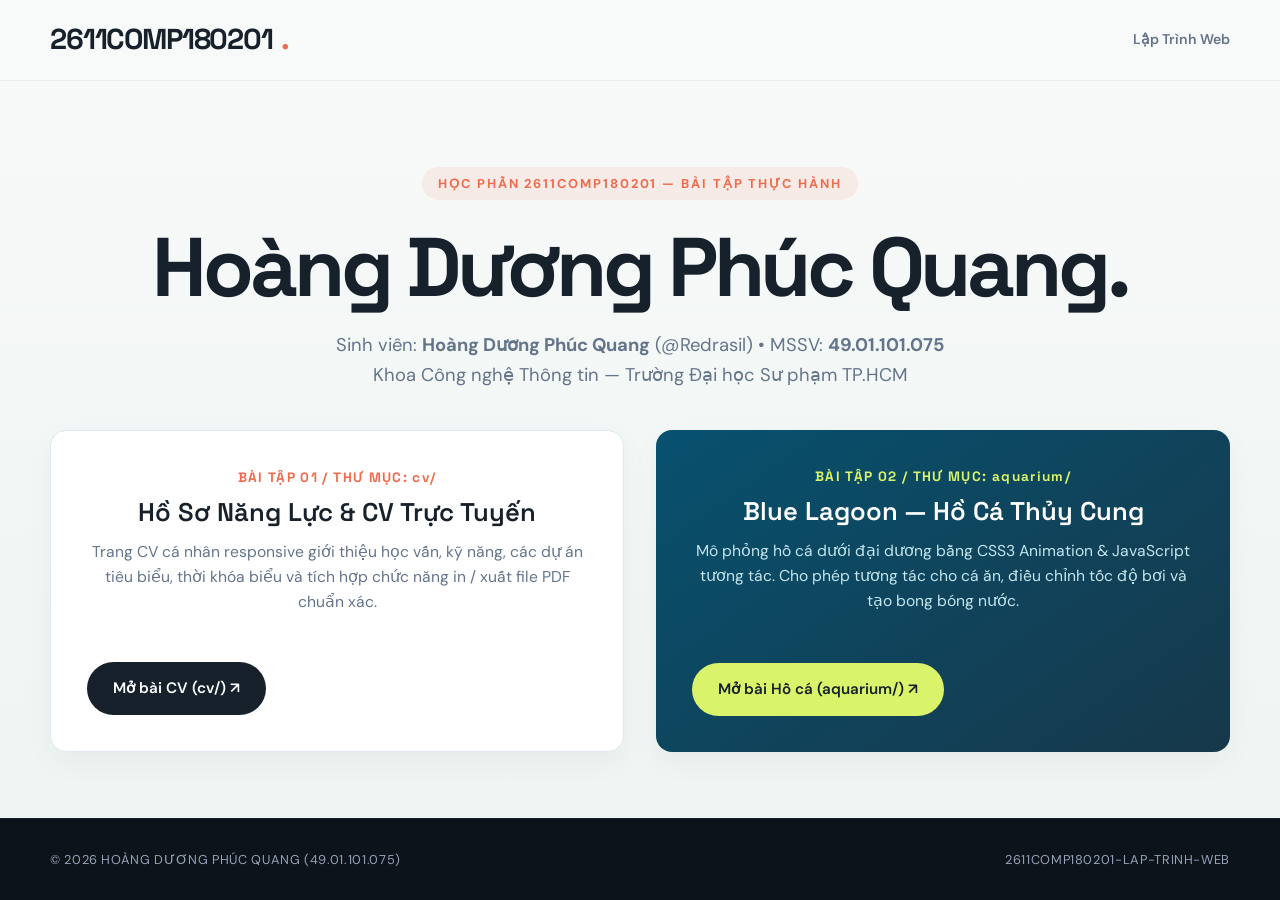
==== index.html @ 9e69446f "Organize CV into dedicated cv folder and complete CV portfolio content" ====
<!DOCTYPE html>
<html lang="vi">
<head>
    <meta charset="UTF-8">
    <meta name="viewport" content="width=device-width, initial-scale=1.0">
    <title>2611COMP180201 - Lập trình Web | Hoàng Dương Phúc Quang</title>
    <link rel="stylesheet" href="cv/style.css">
    <style>
        .portal-wrapper {
            min-height: 100vh;
            display: flex;
            flex-direction: column;
            justify-content: space-between;
            background: linear-gradient(180deg, #f8faf9 0%, #edf4f2 100%);
        }
        .portal-hero {
            padding: 80px 0 60px;
            text-align: center;
        }
        .portal-kicker {
            display: inline-block;
            font-size: 0.8rem;
            letter-spacing: 0.15em;
            font-weight: 700;
            color: var(--coral);
            background: rgba(238, 108, 77, 0.1);
            padding: 6px 16px;
            border-radius: 100px;
            margin-bottom: 20px;
        }
        .portal-grid {
            display: grid;
            grid-template-columns: repeat(auto-fit, minmax(320px, 1fr));
            gap: 32px;
            margin-top: 40px;
        }
        .portal-card {
            background: #ffffff;
            border-radius: 16px;
            padding: 36px;
            border: 1px solid var(--line);
            box-shadow: 0 10px 30px rgba(0, 0, 0, 0.04);
            display: flex;
            flex-direction: column;
            justify-content: space-between;
            transition: all 0.3s ease;
        }
        .portal-card:hover {
            transform: translateY(-6px);
            box-shadow: 0 20px 40px rgba(0, 0, 0, 0.08);
            border-color: var(--ink);
        }
        .portal-card.card-aquarium {
            background: linear-gradient(145deg, #07516f, #17384a);
            color: #ffffff;
            border: none;
        }
        .portal-card.card-aquarium:hover {
            box-shadow: 0 20px 45px rgba(7, 81, 111, 0.4);
        }
        .portal-card.card-aquarium h3,
        .portal-card.card-aquarium p {
            color: #ffffff;
        }
        .portal-card.card-aquarium .muted-text {
            color: #c4e5ec;
        }
        .portal-card-header {
            margin-bottom: 20px;
        }
        .portal-card-num {
            font-family: 'Space Grotesk', sans-serif;
            font-size: 0.85rem;
            font-weight: 700;
            letter-spacing: 0.1em;
            color: var(--coral);
            margin-bottom: 8px;
            display: block;
        }
        .portal-card.card-aquarium .portal-card-num {
            color: var(--accent);
        }
        .portal-card h3 {
            font-size: 1.6rem;
            margin-bottom: 12px;
        }
        .muted-text {
            color: var(--muted);
            font-size: 0.98rem;
            line-height: 1.6;
        }
        .portal-btn {
            margin-top: 28px;
            align-self: flex-start;
        }
    </style>
</head>
<body>
    <div class="portal-wrapper">
        <header class="site-header">
            <div class="nav container">
                <a class="brand" href="index.html">2611COMP180201<span>.</span></a>
                <span style="font-size: 0.88rem; font-weight: 600; color: var(--muted);">Lập Trình Web</span>
            </div>
        </header>

        <main class="portal-hero container">
            <span class="portal-kicker">HỌC PHẦN 2611COMP180201 — BÀI TẬP THỰC HÀNH</span>
            <h1>Hoàng Dương Phúc Quang<span>.</span></h1>
            <p class="muted-text" style="font-size: 1.15rem; max-width: 650px; margin: 16px auto 0;">
                Sinh viên: <b>Hoàng Dương Phúc Quang</b> (@Redrasil) &bull; MSSV: <b>49.01.101.075</b><br>
                Khoa Công nghệ Thông tin — Trường Đại học Sư phạm TP.HCM
            </p>

            <div class="portal-grid">
                <!-- Bài 1: CV -->
                <div class="portal-card">
                    <div class="portal-card-header">
                        <span class="portal-card-num">BÀI TẬP 01 / THƯ MỤC: cv/</span>
                        <h3>Hồ Sơ Năng Lực & CV Trực Tuyến</h3>
                        <p class="muted-text">
                            Trang CV cá nhân responsive giới thiệu học vấn, kỹ năng, các dự án tiêu biểu, thời khóa biểu và tích hợp chức năng in / xuất file PDF chuẩn xác.
                        </p>
                    </div>
                    <a class="button button-primary portal-btn" href="cv/index.html">Mở bài CV (cv/) ↗</a>
                </div>

                <!-- Bài 2: Aquarium -->
                <div class="portal-card card-aquarium">
                    <div class="portal-card-header">
                        <span class="portal-card-num">BÀI TẬP 02 / THƯ MỤC: aquarium/</span>
                        <h3>Blue Lagoon — Hồ Cá Thủy Cung</h3>
                        <p class="muted-text">
                            Mô phỏng hồ cá dưới đại dương bằng CSS3 Animation & JavaScript tương tác. Cho phép tương tác cho cá ăn, điều chỉnh tốc độ bơi và tạo bong bóng nước.
                        </p>
                    </div>
                    <a class="button button-accent portal-btn" href="aquarium/index.html">Mở bài Hồ cá (aquarium/) ↗</a>
                </div>
            </div>
        </main>

        <footer class="site-footer">
            <div class="container footer-content">
                <span>© 2026 HOÀNG DƯƠNG PHÚC QUANG (49.01.101.075)</span>
                <span>2611COMP180201-LAP-TRINH-WEB</span>
            </div>
        </footer>
    </div>
</body>
</html>
---- cv/style.css ----
@import url('https://fonts.googleapis.com/css2?family=DM+Sans:ital,wght@0,400;0,500;0,700;1,400&family=Space+Grotesk:wght@500;600;700&display=swap');

:root {
    --ink: #17212b;
    --ink-light: #2c3e50;
    --muted: #64748b;
    --line: #e2e8f0;
    --accent: #d9f36a;
    --accent-hover: #c7e64f;
    --coral: #ee6c4d;
    --paper: #f8faf9;
    --paper-card: #ffffff;
    --soft: #edf4f2;
    --dark: #111822;
    --dark-surface: #1a2332;
    --tag-bg: #eef2f6;
    --radius: 12px;
    --transition: all 0.25s cubic-bezier(0.16, 1, 0.3, 1);
}

* {
    box-sizing: border-box;
    margin: 0;
    padding: 0;
}

html {
    scroll-behavior: smooth;
}

body {
    color: var(--ink);
    background-color: var(--paper);
    font-family: 'DM Sans', -apple-system, BlinkMacSystemFont, 'Segoe UI', Roboto, sans-serif;
    font-size: 16px;
    line-height: 1.65;
    -webkit-font-smoothing: antialiased;
}

h1, h2, h3, h4 {
    font-family: 'Space Grotesk', sans-serif;
    color: var(--ink);
    line-height: 1.15;
}

h1 {
    font-size: clamp(3rem, 6.5vw, 6rem);
    letter-spacing: -0.05em;
    font-weight: 700;
}

h2 {
    font-size: clamp(1.85rem, 3.8vw, 3.2rem);
    letter-spacing: -0.04em;
    font-weight: 700;
}

h3 {
    font-size: 1.35rem;
    font-weight: 600;
}

a {
    color: inherit;
    text-decoration: none;
    transition: var(--transition);
}

p {
    margin-bottom: 1rem;
}

p:last-child {
    margin-bottom: 0;
}

.container {
    width: min(1180px, calc(100% - 48px));
    margin: 0 auto;
}

/* ================= HEADER & NAV ================= */
.site-header {
    position: sticky;
    top: 0;
    background: rgba(248, 250, 249, 0.92);
    backdrop-filter: blur(12px);
    -webkit-backdrop-filter: blur(12px);
    z-index: 100;
    border-bottom: 1px solid rgba(220, 228, 232, 0.6);
}

.nav {
    height: 80px;
    display: flex;
    align-items: center;
    justify-content: space-between;
}

.brand {
    font-family: 'Space Grotesk', sans-serif;
    font-size: 1.8rem;
    font-weight: 700;
    letter-spacing: -0.04em;
    display: flex;
    align-items: center;
    gap: 8px;
}

.brand span {
    color: var(--coral);
}

.brand small {
    font-size: 0.75rem;
    color: var(--muted);
    font-weight: 500;
    letter-spacing: 0.05em;
    text-transform: uppercase;
}

.nav-links {
    display: flex;
    align-items: center;
    gap: 22px;
}

.nav-links a {
    color: var(--ink);
    font-size: 0.88rem;
    font-weight: 500;
    position: relative;
    padding: 6px 0;
}

.nav-links a:hover,
.nav-links a.active {
    color: var(--coral);
}

.nav-links a.nav-aquarium {
    border: 1px solid var(--ink);
    border-radius: 100px;
    padding: 8px 16px;
    background: transparent;
    transition: var(--transition);
}

.nav-links a.nav-aquarium:hover {
    background: var(--ink);
    color: var(--accent);
}

.nav-toggle {
    display: none;
    background: none;
    border: none;
    font-size: 1.5rem;
    cursor: pointer;
    color: var(--ink);
    padding: 8px;
}

/* ================= HERO SECTION ================= */
.hero {
    min-height: calc(100vh - 80px);
    display: grid;
    grid-template-columns: 1.25fr 0.75fr;
    align-items: center;
    gap: 40px;
    padding: 60px 0 90px;
}

.hero-copy {
    max-width: 650px;
}

.kicker {
    display: inline-flex;
    align-items: center;
    gap: 10px;
    font-size: 0.75rem;
    letter-spacing: 0.14em;
    font-weight: 700;
    color: var(--coral);
    text-transform: uppercase;
    background: rgba(238, 108, 77, 0.08);
    padding: 6px 14px;
    border-radius: 100px;
    margin-bottom: 24px;
}

.status-dot {
    width: 8px;
    height: 8px;
    background: #10b981;
    border-radius: 50%;
    box-shadow: 0 0 0 4px rgba(16, 185, 129, 0.2);
    animation: pulse 2s infinite;
}

@keyframes pulse {
    0% { box-shadow: 0 0 0 0 rgba(16, 185, 129, 0.4); }
    70% { box-shadow: 0 0 0 8px rgba(16, 185, 129, 0); }
    100% { box-shadow: 0 0 0 0 rgba(16, 185, 129, 0); }
}

.hero h1 {
    margin-bottom: 8px;
}

.hero-name-en {
    font-size: clamp(1.4rem, 2.5vw, 2.2rem);
    color: var(--coral);
    font-weight: 600;
    font-family: 'Space Grotesk', sans-serif;
    margin-bottom: 20px;
}

.hero-role {
    display: inline-block;
    font-size: 1.1rem;
    font-weight: 700;
    color: var(--ink);
    border-bottom: 2px solid var(--accent);
    padding-bottom: 2px;
    margin-bottom: 20px;
}

.hero-intro {
    color: var(--muted);
    font-size: 1.12rem;
    margin-bottom: 32px;
    line-height: 1.7;
}

.hero-intro b {
    color: var(--ink);
    font-weight: 600;
}

.hero-actions {
    display: flex;
    flex-wrap: wrap;
    align-items: center;
    gap: 16px;
}

.button {
    border: none;
    border-radius: 100px;
    display: inline-flex;
    align-items: center;
    gap: 12px;
    padding: 14px 26px;
    font-family: 'DM Sans', sans-serif;
    font-weight: 600;
    font-size: 0.95rem;
    cursor: pointer;
    transition: var(--transition);
    text-align: center;
}

.button-primary {
    background: var(--ink);
    color: #ffffff;
}

.button-primary:hover {
    background: var(--coral);
    transform: translateY(-2px);
    box-shadow: 0 8px 20px rgba(238, 108, 77, 0.25);
}

.button-secondary {
    background: #ffffff;
    color: var(--ink);
    border: 1px solid var(--line);
}

.button-secondary:hover {
    border-color: var(--ink);
    transform: translateY(-2px);
}

.button-accent {
    background: var(--accent);
    color: var(--ink);
}

.button-accent:hover {
    background: var(--accent-hover);
    transform: translateY(-2px);
    box-shadow: 0 8px 20px rgba(217, 243, 106, 0.35);
}

.hero-aside {
    justify-self: center;
    display: flex;
    flex-direction: column;
    align-items: center;
    text-align: center;
}

.avatar-wrapper {
    position: relative;
    width: 280px;
    height: 280px;
}

.avatar-frame {
    width: 100%;
    height: 100%;
    border-radius: 28px;
    overflow: hidden;
    background: #ffffff;
    box-shadow: 18px 18px 0 var(--accent), 0 20px 40px rgba(0, 0, 0, 0.08);
    transform: rotate(3deg);
    transition: var(--transition);
    border: 4px solid #ffffff;
}

.avatar-wrapper:hover .avatar-frame {
    transform: rotate(0deg) scale(1.02);
    box-shadow: 22px 22px 0 var(--coral), 0 25px 45px rgba(0, 0, 0, 0.12);
}

.avatar-frame img {
    width: 100%;
    height: 100%;
    display: block;
    object-fit: cover;
    object-position: center 30%;
}

.student-badge {
    margin-top: 36px;
    background: #ffffff;
    padding: 12px 22px;
    border-radius: 100px;
    border: 1px solid var(--line);
    box-shadow: 0 4px 15px rgba(0, 0, 0, 0.04);
    font-size: 0.85rem;
    font-weight: 600;
    color: var(--ink);
}

.student-badge span {
    color: var(--coral);
}

.aside-note {
    color: var(--muted);
    font-size: 0.9rem;
    font-style: italic;
    margin-top: 16px;
    max-width: 270px;
    line-height: 1.5;
}

/* ================= STATS BAR ================= */
.stats-bar {
    background: var(--ink);
    color: #ffffff;
    padding: 32px 0;
}

.stats {
    display: grid;
    grid-template-columns: repeat(4, 1fr);
    gap: 20px;
}

.stats-item {
    border-right: 1px solid rgba(255, 255, 255, 0.12);
    padding: 0 24px;
}

.stats-item:first-child {
    padding-left: 0;
}

.stats-item:last-child {
    border-right: none;
}

.stats-item strong {
    display: block;
    color: var(--accent);
    font-family: 'Space Grotesk', sans-serif;
    font-size: 2.2rem;
    font-weight: 700;
    line-height: 1;
    margin-bottom: 6px;
}

.stats-item span {
    color: #94a3b8;
    font-size: 0.85rem;
    font-weight: 500;
}

/* ================= COMMON SECTION STYLES ================= */
.section {
    padding: 100px 0;
    position: relative;
}

.section-label {
    display: flex;
    gap: 14px;
    align-items: center;
    margin-bottom: 32px;
    color: var(--coral);
}

.section-label span {
    font-family: 'Space Grotesk', sans-serif;
    font-weight: 700;
    font-size: 0.85rem;
    letter-spacing: 0.08em;
}

.section-label p {
    font-size: 0.75rem;
    letter-spacing: 0.16em;
    font-weight: 700;
    text-transform: uppercase;
}

.section-label.light {
    color: var(--accent);
}

.section-title-row {
    display: flex;
    justify-content: space-between;
    align-items: flex-end;
    gap: 30px;
    margin-bottom: 48px;
}

.section-title-row p {
    max-width: 380px;
    color: var(--muted);
    font-size: 0.95rem;
}

.section-soft {
    background: var(--soft);
}

.section-dark {
    background: var(--dark);
    color: #ffffff;
}

.section-dark h2,
.section-dark h3 {
    color: #ffffff;
}

/* ================= ABOUT ME ================= */
.about-grid {
    display: grid;
    grid-template-columns: 1fr 1fr;
    gap: 80px;
    align-items: start;
}

.about-grid h2 em,
.journey-grid h2 em {
    font-style: normal;
    color: var(--coral);
}

.about-copy {
    color: var(--muted);
    font-size: 1.05rem;
    line-height: 1.75;
}

.about-copy p b {
    color: var(--ink);
}

.info-cards {
    display: grid;
    grid-template-columns: repeat(2, 1fr);
    gap: 16px;
    margin: 24px 0;
}

.info-card {
    background: #ffffff;
    padding: 18px;
    border-radius: var(--radius);
    border: 1px solid var(--line);
}

.info-card h4 {
    font-size: 0.85rem;
    color: var(--coral);
    text-transform: uppercase;
    letter-spacing: 0.05em;
    margin-bottom: 6px;
}

.info-card p {
    font-size: 0.95rem;
    color: var(--ink);
    font-weight: 500;
    margin: 0;
}

.interest-list {
    display: flex;
    flex-wrap: wrap;
    gap: 10px;
    padding: 0;
    list-style: none;
    margin: 28px 0;
}

.interest-list li {
    background: #ffffff;
    border: 1px solid var(--line);
    border-radius: 100px;
    padding: 6px 16px;
    color: var(--ink);
    font-size: 0.82rem;
    font-weight: 500;
}

.social-links {
    display: flex;
    flex-wrap: wrap;
    gap: 20px;
    margin-top: 24px;
}

.social-links a {
    color: var(--ink);
    font-weight: 700;
    font-size: 0.92rem;
    display: inline-flex;
    align-items: center;
    gap: 6px;
}

.social-links a:hover {
    color: var(--coral);
}

/* ================= TOOLKIT & SKILLS ================= */
.toolkit-grid {
    display: grid;
    grid-template-columns: 0.85fr 1.15fr;
    gap: 80px;
}

.toolkit-header h2 {
    margin-bottom: 16px;
}

.toolkit-header .muted {
    color: #94a3b8;
    font-size: 1.05rem;
    line-height: 1.6;
}

.skill-groups {
    display: flex;
    flex-direction: column;
    gap: 32px;
}

.skill-group {
    background: var(--dark-surface);
    border-radius: var(--radius);
    padding: 24px 28px;
    border: 1px solid rgba(255, 255, 255, 0.08);
}

.skill-group-title {
    display: flex;
    justify-content: space-between;
    align-items: center;
    margin-bottom: 18px;
}

.skill-group-title h3 {
    font-size: 1.15rem;
    color: var(--accent);
}

.skill-group-title span {
    font-size: 0.75rem;
    color: #94a3b8;
    text-transform: uppercase;
    letter-spacing: 0.08em;
}

.skill-items {
    display: flex;
    flex-direction: column;
    gap: 16px;
}

.skill-item-header {
    display: flex;
    justify-content: space-between;
    font-size: 0.9rem;
    margin-bottom: 6px;
}

.skill-item-header b {
    color: #ffffff;
    font-weight: 500;
}

.skill-item-header span {
    color: #94a3b8;
    font-size: 0.8rem;
}

.skill-bar {
    width: 100%;
    height: 7px;
    background: rgba(255, 255, 255, 0.1);
    border-radius: 10px;
    overflow: hidden;
}

.skill-bar-fill {
    height: 100%;
    background: linear-gradient(90deg, var(--coral), var(--accent));
    border-radius: 10px;
    transition: width 1s ease-in-out;
}

.pill-tags {
    display: flex;
    flex-wrap: wrap;
    gap: 8px;
    margin-top: 14px;
}

.pill-tag {
    background: rgba(255, 255, 255, 0.06);
    color: #e2e8f0;
    font-size: 0.78rem;
    padding: 4px 12px;
    border-radius: 100px;
    border: 1px solid rgba(255, 255, 255, 0.1);
}

/* ================= PROJECTS ================= */
.project-grid {
    display: grid;
    grid-template-columns: repeat(2, 1fr);
    gap: 28px;
}

.project-card {
    background: #ffffff;
    border: 1px solid var(--line);
    border-radius: var(--radius);
    padding: 32px;
    display: flex;
    flex-direction: column;
    justify-content: space-between;
    position: relative;
    overflow: hidden;
    transition: var(--transition);
}

.project-card:hover {
    transform: translateY(-4px);
    box-shadow: 0 16px 36px rgba(0, 0, 0, 0.07);
    border-color: rgba(23, 33, 43, 0.2);
}

.project-featured {
    grid-column: span 2;
    background: linear-gradient(135deg, #07516f 0%, #17384a 100%);
    color: #ffffff;
    border: none;
}

.project-featured:hover {
    box-shadow: 0 20px 45px rgba(7, 81, 111, 0.35);
}

.project-featured h3,
.project-featured p {
    color: #ffffff;
}

.project-featured .project-desc {
    color: #c4e5ec;
}

.project-badge-top {
    display: flex;
    justify-content: space-between;
    align-items: center;
    margin-bottom: 20px;
}

.project-index {
    font-size: 0.75rem;
    font-weight: 700;
    letter-spacing: 0.14em;
    color: var(--coral);
}

.project-featured .project-index {
    color: var(--accent);
}

.project-status-tag {
    font-size: 0.72rem;
    font-weight: 700;
    padding: 4px 10px;
    border-radius: 100px;
    text-transform: uppercase;
    background: rgba(0, 0, 0, 0.05);
    color: var(--muted);
}

.project-featured .project-status-tag {
    background: rgba(255, 255, 255, 0.15);
    color: #ffffff;
}

.project-body h3 {
    font-size: 1.5rem;
    margin-bottom: 12px;
}

.project-desc {
    color: var(--muted);
    font-size: 0.95rem;
    line-height: 1.6;
    margin-bottom: 20px;
}

.project-tags {
    display: flex;
    flex-wrap: wrap;
    gap: 8px;
    margin-bottom: 24px;
}

.project-tag {
    font-size: 0.75rem;
    font-weight: 600;
    background: var(--tag-bg);
    color: var(--ink);
    padding: 4px 10px;
    border-radius: 6px;
}

.project-featured .project-tag {
    background: rgba(255, 255, 255, 0.12);
    color: #ffffff;
}

.project-footer {
    display: flex;
    align-items: center;
    justify-content: space-between;
    padding-top: 18px;
    border-top: 1px solid var(--line);
}

.project-featured .project-footer {
    border-top-color: rgba(255, 255, 255, 0.15);
}

.project-link {
    font-weight: 700;
    font-size: 0.9rem;
    display: inline-flex;
    align-items: center;
    gap: 6px;
    color: var(--coral);
}

.project-featured .project-link {
    color: var(--accent);
}

.project-link:hover {
    text-decoration: underline;
}

/* ================= JOURNEY & EDUCATION ================= */
.journey-grid {
    display: grid;
    grid-template-columns: 0.8fr 1.2fr;
    gap: 80px;
}

.timeline {
    position: relative;
    padding-left: 28px;
}

.timeline::before {
    content: '';
    position: absolute;
    top: 6px;
    bottom: 6px;
    left: 4px;
    width: 2px;
    background: var(--line);
}

.timeline-item {
    position: relative;
    margin-bottom: 38px;
}

.timeline-item:last-child {
    margin-bottom: 0;
}

.timeline-dot {
    position: absolute;
    left: -28px;
    top: 5px;
    width: 10px;
    height: 10px;
    border-radius: 50%;
    background: var(--coral);
    box-shadow: 0 0 0 4px var(--paper);
}

.timeline-time {
    font-size: 0.8rem;
    font-weight: 700;
    letter-spacing: 0.08em;
    color: var(--coral);
    text-transform: uppercase;
    margin-bottom: 4px;
    display: block;
}

.timeline-item h3 {
    font-size: 1.2rem;
    margin-bottom: 6px;
}

.timeline-institution {
    font-weight: 600;
    color: var(--ink);
    font-size: 0.9rem;
    margin-bottom: 8px;
}

.timeline-desc {
    color: var(--muted);
    font-size: 0.92rem;
    line-height: 1.6;
}

/* ================= SCHEDULE ================= */
.table-wrap {
    overflow-x: auto;
    background: #ffffff;
    border-radius: var(--radius);
    border: 1px solid var(--line);
    box-shadow: 0 4px 18px rgba(0, 0, 0, 0.03);
}

table {
    width: 100%;
    border-collapse: collapse;
    text-align: left;
}

th, td {
    padding: 18px 24px;
    border-bottom: 1px solid var(--line);
}

th {
    color: var(--coral);
    font-size: 0.72rem;
    font-weight: 700;
    letter-spacing: 0.12em;
    text-transform: uppercase;
    background: #fbfcfd;
}

td {
    color: var(--ink);
    font-size: 0.95rem;
}

tr:last-child td {
    border-bottom: none;
}

.badge-tag {
    display: inline-block;
    padding: 4px 10px;
    border-radius: 100px;
    font-size: 0.75rem;
    font-weight: 600;
}

.badge-blue {
    background: #e0f2fe;
    color: #0369a1;
}

.badge-green {
    background: #dcfce7;
    color: #15803d;
}

.badge-purple {
    background: #f3e8ff;
    color: #7e22ce;
}

/* ================= CONTACT SECTION ================= */
.contact-section {
    background: var(--ink);
    color: #ffffff;
    padding: 100px 0;
}

.contact-grid {
    display: grid;
    grid-template-columns: 1fr 1fr;
    gap: 80px;
}

.contact-info h2 {
    color: #ffffff;
    margin-bottom: 20px;
}

.contact-info .muted {
    color: #94a3b8;
    font-size: 1.05rem;
    line-height: 1.7;
    margin-bottom: 36px;
}

.contact-details {
    display: flex;
    flex-direction: column;
    gap: 20px;
}

.contact-item {
    display: flex;
    align-items: center;
    gap: 16px;
}

.contact-icon {
    width: 44px;
    height: 44px;
    background: rgba(255, 255, 255, 0.06);
    border: 1px solid rgba(255, 255, 255, 0.1);
    border-radius: 50%;
    display: flex;
    align-items: center;
    justify-content: center;
    color: var(--accent);
    font-size: 1.1rem;
}

.contact-meta span {
    display: block;
    font-size: 0.75rem;
    color: #94a3b8;
    text-transform: uppercase;
    letter-spacing: 0.06em;
}

.contact-meta a,
.contact-meta p {
    color: #ffffff;
    font-weight: 600;
    font-size: 0.95rem;
    margin: 0;
}

.contact-meta a:hover {
    color: var(--accent);
}

.contact-form {
    display: grid;
    gap: 20px;
    background: var(--dark-surface);
    padding: 36px;
    border-radius: var(--radius);
    border: 1px solid rgba(255, 255, 255, 0.08);
}

.form-group {
    display: flex;
    flex-direction: column;
    gap: 8px;
}

.form-group label {
    font-size: 0.85rem;
    color: #cbd5e1;
    font-weight: 500;
}

.form-group input,
.form-group textarea {
    width: 100%;
    padding: 14px 16px;
    background: rgba(255, 255, 255, 0.04);
    border: 1px solid rgba(255, 255, 255, 0.15);
    border-radius: 8px;
    color: #ffffff;
    font-family: inherit;
    font-size: 0.95rem;
    transition: var(--transition);
}

.form-group input:focus,
.form-group textarea:focus {
    outline: none;
    border-color: var(--accent);
    background: rgba(255, 255, 255, 0.08);
    box-shadow: 0 0 0 3px rgba(217, 243, 106, 0.15);
}

.contact-form .button {
    margin-top: 8px;
    justify-self: start;
}

/* ================= TOAST NOTIFICATION ================= */
.toast {
    position: fixed;
    bottom: 30px;
    right: 30px;
    background: #10b981;
    color: #ffffff;
    padding: 16px 24px;
    border-radius: 100px;
    box-shadow: 0 10px 25px rgba(16, 185, 129, 0.35);
    font-weight: 600;
    font-size: 0.9rem;
    display: flex;
    align-items: center;
    gap: 10px;
    z-index: 1000;
    transform: translateY(120px);
    opacity: 0;
    transition: all 0.35s cubic-bezier(0.16, 1, 0.3, 1);
    pointer-events: none;
}

.toast.show {
    transform: translateY(0);
    opacity: 1;
}

/* ================= FOOTER ================= */
.site-footer {
    background: #0d131a;
    color: #94a3b8;
    padding: 30px 0;
    border-top: 1px solid rgba(255, 255, 255, 0.05);
    font-size: 0.8rem;
    letter-spacing: 0.05em;
}

.footer-content {
    display: flex;
    justify-content: space-between;
    align-items: center;
}

.footer-content a {
    color: #ffffff;
    font-weight: 700;
}

.footer-content a:hover {
    color: var(--coral);
}

/* ================= PRINT STYLES ================= */
@media print {
    body {
        background: #ffffff;
        color: #000000;
        font-size: 11pt;
    }

    .site-header,
    .nav-toggle,
    .hero-actions,
    .contact-form,
    .site-footer,
    .toast,
    .nav-aquarium,
    .project-link {
        display: none !important;
    }

    .container {
        width: 100% !important;
        margin: 0 !important;
        padding: 0 !important;
    }

    .section {
        padding: 24px 0 !important;
        page-break-inside: avoid;
    }

    .section-dark {
        background: #ffffff !important;
        color: #000000 !important;
    }

    .section-dark h2,
    .section-dark h3 {
        color: #000000 !important;
    }

    .skill-group {
        background: #f8fafc !important;
        border: 1px solid #cbd5e1 !important;
    }

    .skill-item-header b {
        color: #000000 !important;
    }

    .skill-bar {
        background: #e2e8f0 !important;
    }

    .skill-bar-fill {
        background: #334155 !important;
    }

    .contact-section {
        background: #ffffff !important;
        color: #000000 !important;
        padding: 24px 0 !important;
    }

    .contact-info h2 {
        color: #000000 !important;
    }

    .contact-item {
        color: #000000 !important;
    }

    .contact-meta a,
    .contact-meta p {
        color: #000000 !important;
    }

    .avatar-frame {
        box-shadow: none !important;
        border: 2px solid #ccc !important;
        transform: none !important;
    }
}

/* ================= RESPONSIVE ================= */
@media (max-width: 900px) {
    .hero {
        grid-template-columns: 1fr;
        padding: 40px 0 60px;
        text-align: center;
    }

    .hero-copy {
        max-width: 100%;
    }

    .hero-intro {
        margin-left: auto;
        margin-right: auto;
    }

    .hero-actions {
        justify-content: center;
    }

    .hero-aside {
        order: -1;
        margin-bottom: 20px;
    }

    .stats {
        grid-template-columns: repeat(2, 1fr);
        gap: 24px;
    }

    .stats-item,
    .stats-item:first-child {
        padding: 0;
        border-right: none;
    }

    .about-grid,
    .toolkit-grid,
    .journey-grid,
    .contact-grid {
        grid-template-columns: 1fr;
        gap: 40px;
    }

    .project-featured {
        grid-column: span 1;
    }

    .project-grid {
        grid-template-columns: 1fr;
    }

    .section-title-row {
        flex-direction: column;
        align-items: flex-start;
        gap: 12px;
    }
}

@media (max-width: 768px) {
    .nav-toggle {
        display: block;
    }

    .nav-links {
        display: none;
        position: absolute;
        top: 80px;
        left: 0;
        right: 0;
        background: #ffffff;
        flex-direction: column;
        padding: 24px;
        gap: 18px;
        box-shadow: 0 10px 25px rgba(0, 0, 0, 0.08);
        border-bottom: 1px solid var(--line);
    }

    .nav-links.show {
        display: flex;
    }

    .info-cards {
        grid-template-columns: 1fr;
    }

    .footer-content {
        flex-direction: column;
        gap: 12px;
        text-align: center;
    }
}
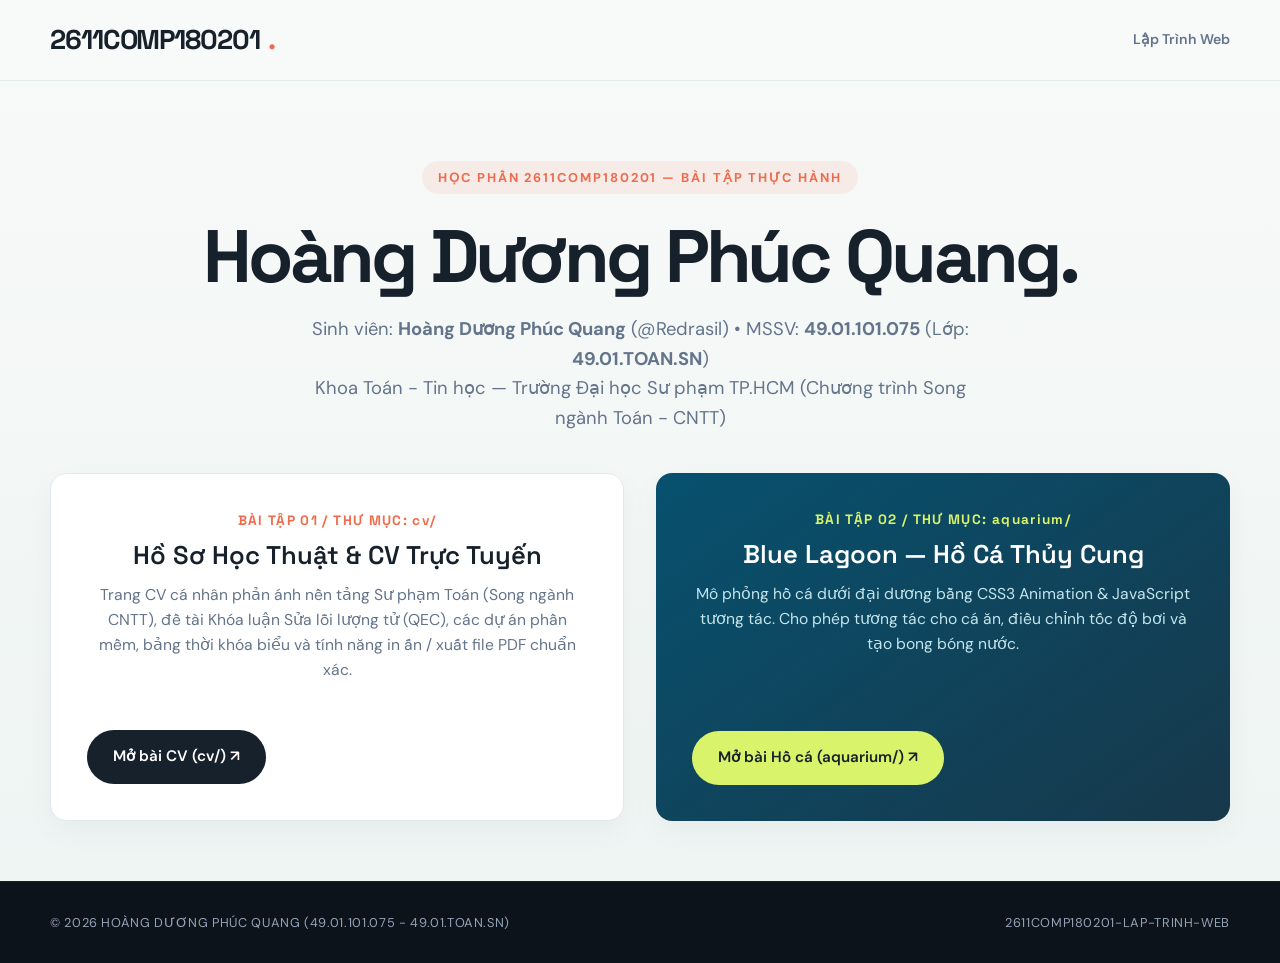
==== commit 441f6146: "Update CV and portfolio to accurately reflect Math-CS dual degree, QEC thesis research and academic " ====
--- a/index.html
+++ b/index.html
@@ -107,9 +107,9 @@
         <main class="portal-hero container">
             <span class="portal-kicker">HỌC PHẦN 2611COMP180201 — BÀI TẬP THỰC HÀNH</span>
             <h1>Hoàng Dương Phúc Quang<span>.</span></h1>
-            <p class="muted-text" style="font-size: 1.15rem; max-width: 650px; margin: 16px auto 0;">
-                Sinh viên: <b>Hoàng Dương Phúc Quang</b> (@Redrasil) &bull; MSSV: <b>49.01.101.075</b><br>
-                Khoa Công nghệ Thông tin — Trường Đại học Sư phạm TP.HCM
+            <p class="muted-text" style="font-size: 1.15rem; max-width: 680px; margin: 16px auto 0;">
+                Sinh viên: <b>Hoàng Dương Phúc Quang</b> (@Redrasil) &bull; MSSV: <b>49.01.101.075</b> (Lớp: <b>49.01.TOAN.SN</b>)<br>
+                Khoa Toán - Tin học — Trường Đại học Sư phạm TP.HCM (Chương trình Song ngành Toán - CNTT)
             </p>
 
             <div class="portal-grid">
@@ -117,9 +117,9 @@
                 <div class="portal-card">
                     <div class="portal-card-header">
                         <span class="portal-card-num">BÀI TẬP 01 / THƯ MỤC: cv/</span>
-                        <h3>Hồ Sơ Năng Lực & CV Trực Tuyến</h3>
+                        <h3>Hồ Sơ Học Thuật & CV Trực Tuyến</h3>
                         <p class="muted-text">
-                            Trang CV cá nhân responsive giới thiệu học vấn, kỹ năng, các dự án tiêu biểu, thời khóa biểu và tích hợp chức năng in / xuất file PDF chuẩn xác.
+                            Trang CV cá nhân phản ánh nền tảng Sư phạm Toán (Song ngành CNTT), đề tài Khóa luận Sửa lỗi lượng tử (QEC), các dự án phần mềm, bảng thời khóa biểu và tính năng in ấn / xuất file PDF chuẩn xác.
                         </p>
                     </div>
                     <a class="button button-primary portal-btn" href="cv/index.html">Mở bài CV (cv/) ↗</a>
@@ -141,7 +141,7 @@
 
         <footer class="site-footer">
             <div class="container footer-content">
-                <span>© 2026 HOÀNG DƯƠNG PHÚC QUANG (49.01.101.075)</span>
+                <span>© 2026 HOÀNG DƯƠNG PHÚC QUANG (49.01.101.075 - 49.01.TOAN.SN)</span>
                 <span>2611COMP180201-LAP-TRINH-WEB</span>
             </div>
         </footer>
--- a/cv/style.css
+++ b/cv/style.css
@@ -1,4 +1,4 @@
-@import url('https://fonts.googleapis.com/css2?family=DM+Sans:ital,wght@0,400;0,500;0,700;1,400&family=Space+Grotesk:wght@500;600;700&display=swap');
+@import url('https://fonts.googleapis.com/css2?family=DM+Sans:ital,wght@0,400;0,500;0,700;1,400&family=Space+Grotesk:wght@500;600;700&family=JetBrains+Mono:wght@400;600&display=swap');
 
 :root {
     --ink: #17212b;
@@ -37,6 +37,10 @@
     -webkit-font-smoothing: antialiased;
 }
 
+code, .code-font {
+    font-family: 'JetBrains Mono', Consolas, Monaco, monospace;
+}
+
 h1, h2, h3, h4 {
     font-family: 'Space Grotesk', sans-serif;
     color: var(--ink);
@@ -44,7 +48,7 @@
 }
 
 h1 {
-    font-size: clamp(3rem, 6.5vw, 6rem);
+    font-size: clamp(2.8rem, 5.8vw, 5.5rem);
     letter-spacing: -0.05em;
     font-weight: 700;
 }
@@ -83,11 +87,11 @@
 .site-header {
     position: sticky;
     top: 0;
-    background: rgba(248, 250, 249, 0.92);
-    backdrop-filter: blur(12px);
-    -webkit-backdrop-filter: blur(12px);
+    background: rgba(248, 250, 249, 0.94);
+    backdrop-filter: blur(14px);
+    -webkit-backdrop-filter: blur(14px);
     z-index: 100;
-    border-bottom: 1px solid rgba(220, 228, 232, 0.6);
+    border-bottom: 1px solid rgba(220, 228, 232, 0.7);
 }
 
 .nav {
@@ -99,7 +103,7 @@
 
 .brand {
     font-family: 'Space Grotesk', sans-serif;
-    font-size: 1.8rem;
+    font-size: 1.7rem;
     font-weight: 700;
     letter-spacing: -0.04em;
     display: flex;
@@ -122,7 +126,7 @@
 .nav-links {
     display: flex;
     align-items: center;
-    gap: 22px;
+    gap: 20px;
 }
 
 .nav-links a {
@@ -165,14 +169,14 @@
 .hero {
     min-height: calc(100vh - 80px);
     display: grid;
-    grid-template-columns: 1.25fr 0.75fr;
+    grid-template-columns: 1.3fr 0.7fr;
     align-items: center;
     gap: 40px;
     padding: 60px 0 90px;
 }
 
 .hero-copy {
-    max-width: 650px;
+    max-width: 680px;
 }
 
 .kicker {
@@ -180,14 +184,14 @@
     align-items: center;
     gap: 10px;
     font-size: 0.75rem;
-    letter-spacing: 0.14em;
+    letter-spacing: 0.12em;
     font-weight: 700;
     color: var(--coral);
     text-transform: uppercase;
     background: rgba(238, 108, 77, 0.08);
     padding: 6px 14px;
     border-radius: 100px;
-    margin-bottom: 24px;
+    margin-bottom: 22px;
 }
 
 .status-dot {
@@ -206,30 +210,46 @@
 }
 
 .hero h1 {
-    margin-bottom: 8px;
+    margin-bottom: 6px;
 }
 
 .hero-name-en {
-    font-size: clamp(1.4rem, 2.5vw, 2.2rem);
+    font-size: clamp(1.2rem, 2.2vw, 1.8rem);
     color: var(--coral);
     font-weight: 600;
     font-family: 'Space Grotesk', sans-serif;
+    margin-bottom: 16px;
+}
+
+.hero-role-badges {
+    display: flex;
+    flex-wrap: wrap;
+    gap: 8px;
     margin-bottom: 20px;
 }
 
-.hero-role {
-    display: inline-block;
-    font-size: 1.1rem;
-    font-weight: 700;
-    color: var(--ink);
-    border-bottom: 2px solid var(--accent);
-    padding-bottom: 2px;
-    margin-bottom: 20px;
+.hero-badge {
+    display: inline-flex;
+    align-items: center;
+    gap: 6px;
+    padding: 6px 14px;
+    border-radius: 100px;
+    font-size: 0.82rem;
+    font-weight: 600;
+    background: #ffffff;
+    border: 1px solid var(--line);
+    color: var(--ink);
+}
+
+.hero-badge.highlight {
+    background: var(--ink);
+    color: var(--accent);
+    border-color: var(--ink);
 }
 
 .hero-intro {
     color: var(--muted);
-    font-size: 1.12rem;
+    font-size: 1.1rem;
     margin-bottom: 32px;
     line-height: 1.7;
 }
@@ -351,10 +371,10 @@
 
 .aside-note {
     color: var(--muted);
-    font-size: 0.9rem;
+    font-size: 0.88rem;
     font-style: italic;
-    margin-top: 16px;
-    max-width: 270px;
+    margin-top: 14px;
+    max-width: 280px;
     line-height: 1.5;
 }
 
@@ -388,7 +408,7 @@
     display: block;
     color: var(--accent);
     font-family: 'Space Grotesk', sans-serif;
-    font-size: 2.2rem;
+    font-size: 2.1rem;
     font-weight: 700;
     line-height: 1;
     margin-bottom: 6px;
@@ -441,7 +461,7 @@
 }
 
 .section-title-row p {
-    max-width: 380px;
+    max-width: 440px;
     color: var(--muted);
     font-size: 0.95rem;
 }
@@ -464,7 +484,7 @@
 .about-grid {
     display: grid;
     grid-template-columns: 1fr 1fr;
-    gap: 80px;
+    gap: 70px;
     align-items: start;
 }
 
@@ -499,7 +519,7 @@
 }
 
 .info-card h4 {
-    font-size: 0.85rem;
+    font-size: 0.82rem;
     color: var(--coral);
     text-transform: uppercase;
     letter-spacing: 0.05em;
@@ -507,10 +527,11 @@
 }
 
 .info-card p {
-    font-size: 0.95rem;
+    font-size: 0.92rem;
     color: var(--ink);
     font-weight: 500;
     margin: 0;
+    line-height: 1.5;
 }
 
 .interest-list {
@@ -556,7 +577,7 @@
 .toolkit-grid {
     display: grid;
     grid-template-columns: 0.85fr 1.15fr;
-    gap: 80px;
+    gap: 70px;
 }
 
 .toolkit-header h2 {
@@ -572,7 +593,7 @@
 .skill-groups {
     display: flex;
     flex-direction: column;
-    gap: 32px;
+    gap: 28px;
 }
 
 .skill-group {
@@ -655,6 +676,46 @@
     border: 1px solid rgba(255, 255, 255, 0.1);
 }
 
+/* ================= RESEARCH HIGHLIGHT BOX ================= */
+.research-highlight {
+    background: linear-gradient(135deg, #17212b 0%, #0d1a26 100%);
+    color: #ffffff;
+    border-radius: var(--radius);
+    padding: 36px;
+    margin-bottom: 32px;
+    border: 1px solid rgba(217, 243, 106, 0.25);
+    box-shadow: 0 15px 35px rgba(0, 0, 0, 0.12);
+}
+
+.research-highlight h3 {
+    color: #ffffff;
+    font-size: 1.5rem;
+    margin-bottom: 12px;
+}
+
+.research-highlight p {
+    color: #cbd5e1;
+    font-size: 0.98rem;
+    line-height: 1.7;
+}
+
+.research-pills {
+    display: flex;
+    flex-wrap: wrap;
+    gap: 8px;
+    margin-top: 18px;
+}
+
+.research-pill {
+    background: rgba(217, 243, 106, 0.15);
+    color: var(--accent);
+    border: 1px solid rgba(217, 243, 106, 0.3);
+    font-size: 0.8rem;
+    font-weight: 600;
+    padding: 4px 14px;
+    border-radius: 100px;
+}
+
 /* ================= PROJECTS ================= */
 .project-grid {
     display: grid;
@@ -705,7 +766,7 @@
     display: flex;
     justify-content: space-between;
     align-items: center;
-    margin-bottom: 20px;
+    margin-bottom: 18px;
 }
 
 .project-index {
@@ -735,13 +796,13 @@
 }
 
 .project-body h3 {
-    font-size: 1.5rem;
+    font-size: 1.45rem;
     margin-bottom: 12px;
 }
 
 .project-desc {
     color: var(--muted);
-    font-size: 0.95rem;
+    font-size: 0.94rem;
     line-height: 1.6;
     margin-bottom: 20px;
 }
@@ -750,7 +811,7 @@
     display: flex;
     flex-wrap: wrap;
     gap: 8px;
-    margin-bottom: 24px;
+    margin-bottom: 22px;
 }
 
 .project-tag {
@@ -773,6 +834,7 @@
     justify-content: space-between;
     padding-top: 18px;
     border-top: 1px solid var(--line);
+    font-size: 0.88rem;
 }
 
 .project-featured .project-footer {
@@ -800,7 +862,7 @@
 .journey-grid {
     display: grid;
     grid-template-columns: 0.8fr 1.2fr;
-    gap: 80px;
+    gap: 70px;
 }
 
 .timeline {
@@ -927,6 +989,11 @@
     color: #7e22ce;
 }
 
+.badge-amber {
+    background: #fef3c7;
+    color: #b45309;
+}
+
 /* ================= CONTACT SECTION ================= */
 .contact-section {
     background: var(--ink);
@@ -937,7 +1004,7 @@
 .contact-grid {
     display: grid;
     grid-template-columns: 1fr 1fr;
-    gap: 80px;
+    gap: 70px;
 }
 
 .contact-info h2 {
@@ -1153,6 +1220,17 @@
         background: #334155 !important;
     }
 
+    .research-highlight {
+        background: #f8fafc !important;
+        color: #000000 !important;
+        border: 1px solid #94a3b8 !important;
+    }
+
+    .research-highlight h3,
+    .research-highlight p {
+        color: #000000 !important;
+    }
+
     .contact-section {
         background: #ffffff !important;
         color: #000000 !important;
@@ -1189,6 +1267,10 @@
 
     .hero-copy {
         max-width: 100%;
+    }
+
+    .hero-role-badges {
+        justify-content: center;
     }
 
     .hero-intro {
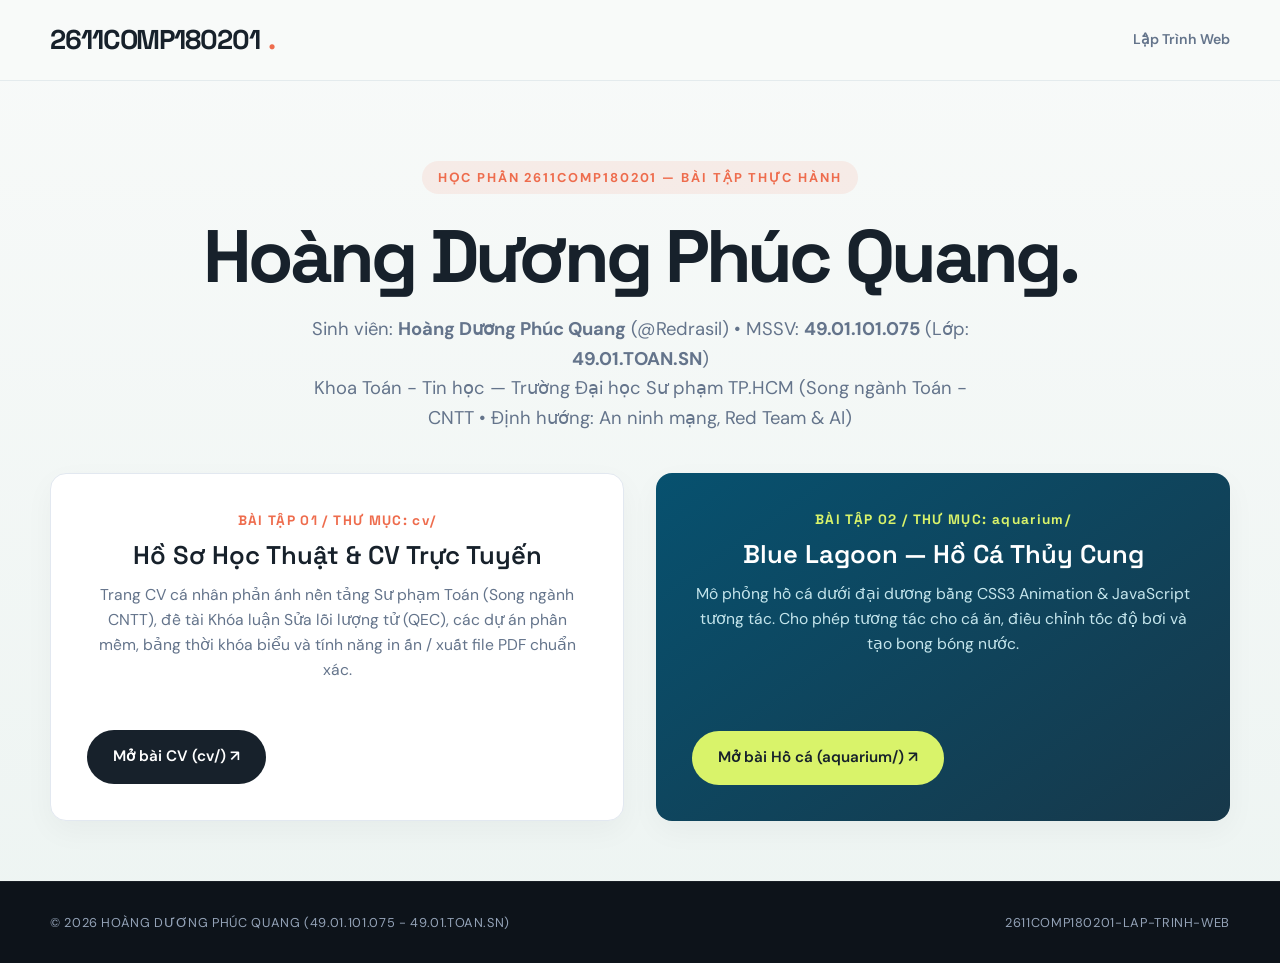
==== commit 8cb4698c: "Align profile focus with Cybersecurity, Red Team & AI, and streamline hero intro" ====
--- a/index.html
+++ b/index.html
@@ -109,7 +109,7 @@
             <h1>Hoàng Dương Phúc Quang<span>.</span></h1>
             <p class="muted-text" style="font-size: 1.15rem; max-width: 680px; margin: 16px auto 0;">
                 Sinh viên: <b>Hoàng Dương Phúc Quang</b> (@Redrasil) &bull; MSSV: <b>49.01.101.075</b> (Lớp: <b>49.01.TOAN.SN</b>)<br>
-                Khoa Toán - Tin học — Trường Đại học Sư phạm TP.HCM (Chương trình Song ngành Toán - CNTT)
+                Khoa Toán - Tin học — Trường Đại học Sư phạm TP.HCM (Song ngành Toán - CNTT &bull; Định hướng: An ninh mạng, Red Team & AI)
             </p>
 
             <div class="portal-grid">
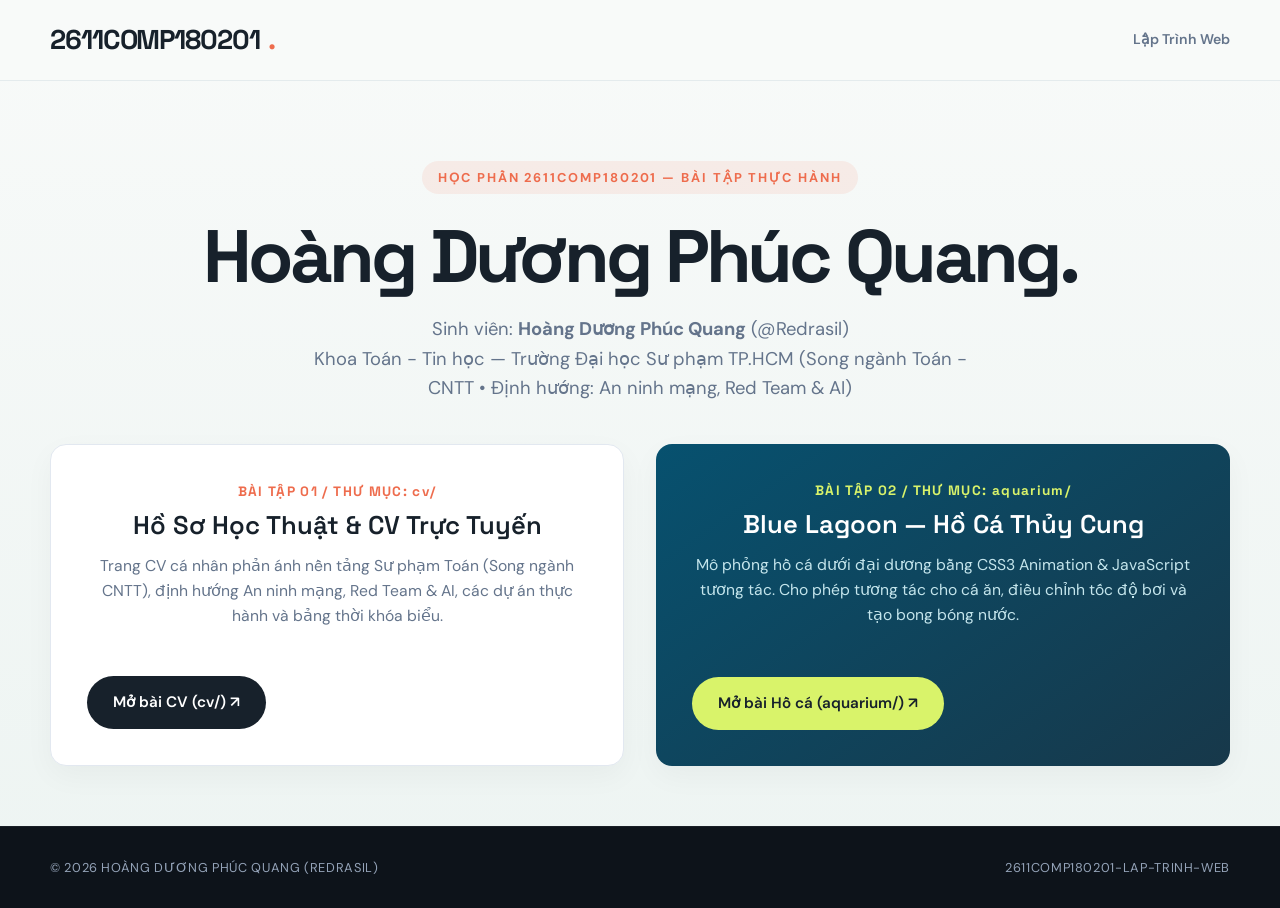
==== commit 8217b932: "Remove student ID badge, print CV button, and clean up references" ====
--- a/index.html
+++ b/index.html
@@ -108,7 +108,7 @@
             <span class="portal-kicker">HỌC PHẦN 2611COMP180201 — BÀI TẬP THỰC HÀNH</span>
             <h1>Hoàng Dương Phúc Quang<span>.</span></h1>
             <p class="muted-text" style="font-size: 1.15rem; max-width: 680px; margin: 16px auto 0;">
-                Sinh viên: <b>Hoàng Dương Phúc Quang</b> (@Redrasil) &bull; MSSV: <b>49.01.101.075</b> (Lớp: <b>49.01.TOAN.SN</b>)<br>
+                Sinh viên: <b>Hoàng Dương Phúc Quang</b> (@Redrasil)<br>
                 Khoa Toán - Tin học — Trường Đại học Sư phạm TP.HCM (Song ngành Toán - CNTT &bull; Định hướng: An ninh mạng, Red Team & AI)
             </p>
 
@@ -119,7 +119,7 @@
                         <span class="portal-card-num">BÀI TẬP 01 / THƯ MỤC: cv/</span>
                         <h3>Hồ Sơ Học Thuật & CV Trực Tuyến</h3>
                         <p class="muted-text">
-                            Trang CV cá nhân phản ánh nền tảng Sư phạm Toán (Song ngành CNTT), đề tài Khóa luận Sửa lỗi lượng tử (QEC), các dự án phần mềm, bảng thời khóa biểu và tính năng in ấn / xuất file PDF chuẩn xác.
+                            Trang CV cá nhân phản ánh nền tảng Sư phạm Toán (Song ngành CNTT), định hướng An ninh mạng, Red Team & AI, các dự án thực hành và bảng thời khóa biểu.
                         </p>
                     </div>
                     <a class="button button-primary portal-btn" href="cv/index.html">Mở bài CV (cv/) ↗</a>
@@ -141,7 +141,7 @@
 
         <footer class="site-footer">
             <div class="container footer-content">
-                <span>© 2026 HOÀNG DƯƠNG PHÚC QUANG (49.01.101.075 - 49.01.TOAN.SN)</span>
+                <span>© 2026 HOÀNG DƯƠNG PHÚC QUANG (REDRASIL)</span>
                 <span>2611COMP180201-LAP-TRINH-WEB</span>
             </div>
         </footer>
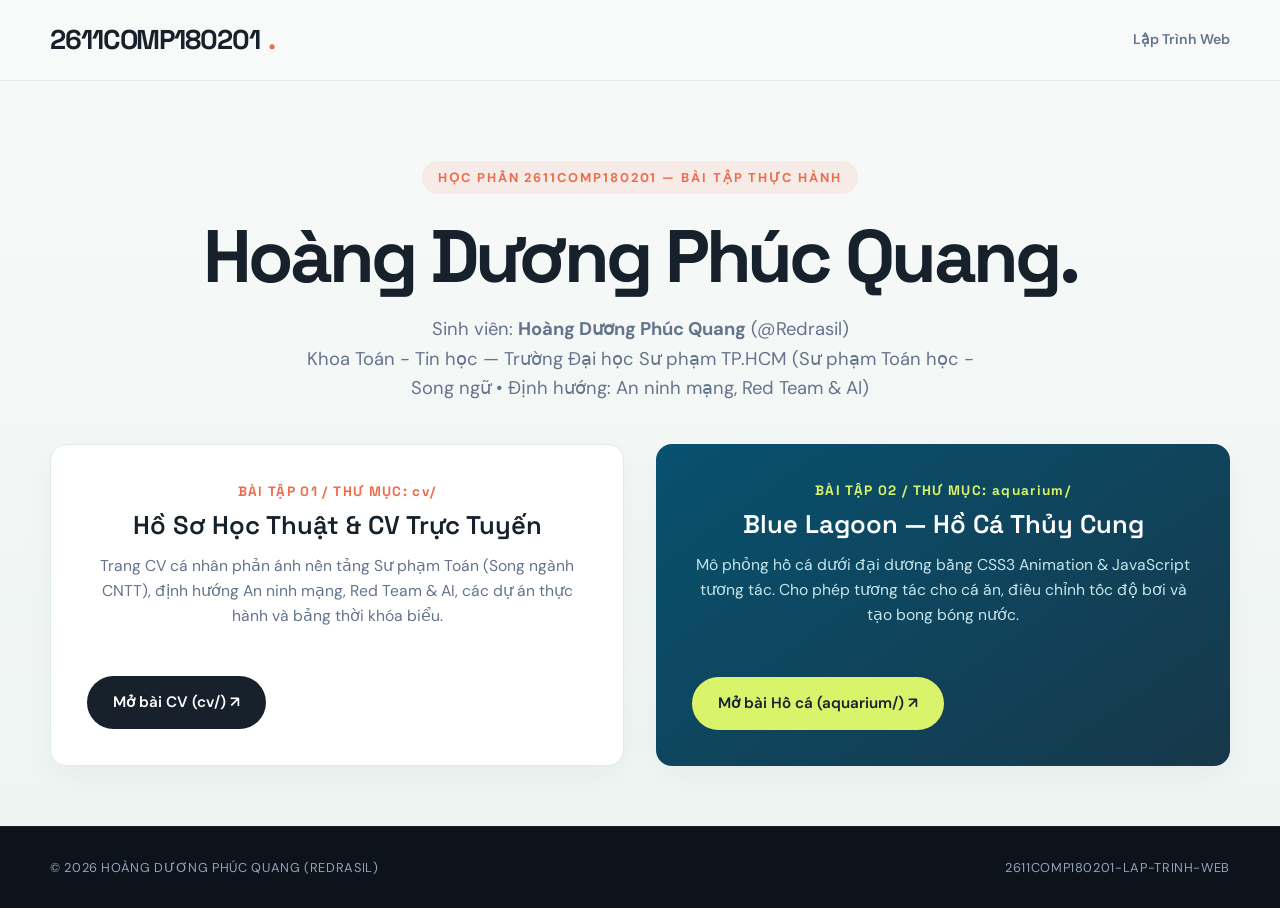
==== commit d5012c91: "Update major to Math Education Bilingual, fix avatar shadow text overlap, streamline competencies, a" ====
--- a/index.html
+++ b/index.html
@@ -109,7 +109,7 @@
             <h1>Hoàng Dương Phúc Quang<span>.</span></h1>
             <p class="muted-text" style="font-size: 1.15rem; max-width: 680px; margin: 16px auto 0;">
                 Sinh viên: <b>Hoàng Dương Phúc Quang</b> (@Redrasil)<br>
-                Khoa Toán - Tin học — Trường Đại học Sư phạm TP.HCM (Song ngành Toán - CNTT &bull; Định hướng: An ninh mạng, Red Team & AI)
+                Khoa Toán - Tin học — Trường Đại học Sư phạm TP.HCM (Sư phạm Toán học - Song ngữ &bull; Định hướng: An ninh mạng, Red Team & AI)
             </p>
 
             <div class="portal-grid">
--- a/cv/style.css
+++ b/cv/style.css
@@ -326,6 +326,7 @@
     position: relative;
     width: 280px;
     height: 280px;
+    margin-bottom: 25px;
 }
 
 .avatar-frame {
@@ -353,29 +354,15 @@
     object-position: center 30%;
 }
 
-.student-badge {
-    margin-top: 36px;
-    background: #ffffff;
-    padding: 12px 22px;
-    border-radius: 100px;
-    border: 1px solid var(--line);
-    box-shadow: 0 4px 15px rgba(0, 0, 0, 0.04);
-    font-size: 0.85rem;
-    font-weight: 600;
-    color: var(--ink);
-}
-
-.student-badge span {
-    color: var(--coral);
-}
-
 .aside-note {
     color: var(--muted);
-    font-size: 0.88rem;
+    font-size: 0.9rem;
     font-style: italic;
-    margin-top: 14px;
+    margin-top: 35px;
     max-width: 280px;
     line-height: 1.5;
+    position: relative;
+    z-index: 5;
 }
 
 /* ================= STATS BAR ================= */
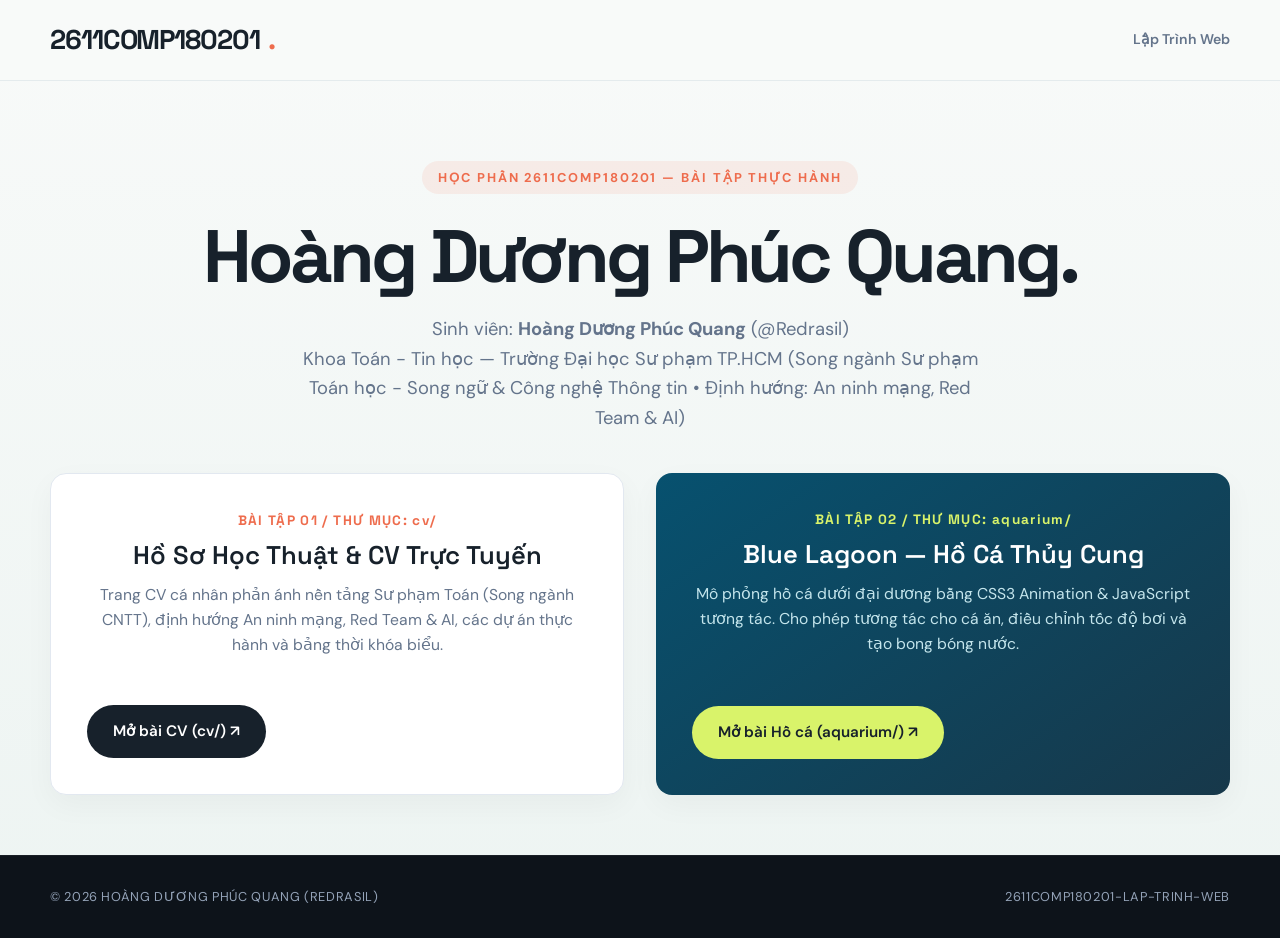
==== commit 67033075: "Update CV dual degree information Co-authored-by: Copilot <223556219+Copilot@users.noreply.github.co" ====
--- a/index.html
+++ b/index.html
@@ -109,7 +109,7 @@
             <h1>Hoàng Dương Phúc Quang<span>.</span></h1>
             <p class="muted-text" style="font-size: 1.15rem; max-width: 680px; margin: 16px auto 0;">
                 Sinh viên: <b>Hoàng Dương Phúc Quang</b> (@Redrasil)<br>
-                Khoa Toán - Tin học — Trường Đại học Sư phạm TP.HCM (Sư phạm Toán học - Song ngữ &bull; Định hướng: An ninh mạng, Red Team & AI)
+                Khoa Toán - Tin học — Trường Đại học Sư phạm TP.HCM (Song ngành Sư phạm Toán học - Song ngữ & Công nghệ Thông tin &bull; Định hướng: An ninh mạng, Red Team & AI)
             </p>
 
             <div class="portal-grid">
--- a/cv/style.css
+++ b/cv/style.css
@@ -320,13 +320,13 @@
     flex-direction: column;
     align-items: center;
     text-align: center;
+    gap: 40px;
 }
 
 .avatar-wrapper {
     position: relative;
     width: 280px;
     height: 280px;
-    margin-bottom: 25px;
 }
 
 .avatar-frame {
@@ -358,7 +358,7 @@
     color: var(--muted);
     font-size: 0.9rem;
     font-style: italic;
-    margin-top: 35px;
+    margin: 0;
     max-width: 280px;
     line-height: 1.5;
     position: relative;
@@ -989,9 +989,11 @@
 }
 
 .contact-grid {
-    display: grid;
-    grid-template-columns: 1fr 1fr;
-    gap: 70px;
+    display: block;
+}
+
+.contact-info {
+    max-width: 760px;
 }
 
 .contact-info h2 {
@@ -1049,80 +1051,6 @@
 
 .contact-meta a:hover {
     color: var(--accent);
-}
-
-.contact-form {
-    display: grid;
-    gap: 20px;
-    background: var(--dark-surface);
-    padding: 36px;
-    border-radius: var(--radius);
-    border: 1px solid rgba(255, 255, 255, 0.08);
-}
-
-.form-group {
-    display: flex;
-    flex-direction: column;
-    gap: 8px;
-}
-
-.form-group label {
-    font-size: 0.85rem;
-    color: #cbd5e1;
-    font-weight: 500;
-}
-
-.form-group input,
-.form-group textarea {
-    width: 100%;
-    padding: 14px 16px;
-    background: rgba(255, 255, 255, 0.04);
-    border: 1px solid rgba(255, 255, 255, 0.15);
-    border-radius: 8px;
-    color: #ffffff;
-    font-family: inherit;
-    font-size: 0.95rem;
-    transition: var(--transition);
-}
-
-.form-group input:focus,
-.form-group textarea:focus {
-    outline: none;
-    border-color: var(--accent);
-    background: rgba(255, 255, 255, 0.08);
-    box-shadow: 0 0 0 3px rgba(217, 243, 106, 0.15);
-}
-
-.contact-form .button {
-    margin-top: 8px;
-    justify-self: start;
-}
-
-/* ================= TOAST NOTIFICATION ================= */
-.toast {
-    position: fixed;
-    bottom: 30px;
-    right: 30px;
-    background: #10b981;
-    color: #ffffff;
-    padding: 16px 24px;
-    border-radius: 100px;
-    box-shadow: 0 10px 25px rgba(16, 185, 129, 0.35);
-    font-weight: 600;
-    font-size: 0.9rem;
-    display: flex;
-    align-items: center;
-    gap: 10px;
-    z-index: 1000;
-    transform: translateY(120px);
-    opacity: 0;
-    transition: all 0.35s cubic-bezier(0.16, 1, 0.3, 1);
-    pointer-events: none;
-}
-
-.toast.show {
-    transform: translateY(0);
-    opacity: 1;
 }
 
 /* ================= FOOTER ================= */
@@ -1161,9 +1089,7 @@
     .site-header,
     .nav-toggle,
     .hero-actions,
-    .contact-form,
     .site-footer,
-    .toast,
     .nav-aquarium,
     .project-link {
         display: none !important;
